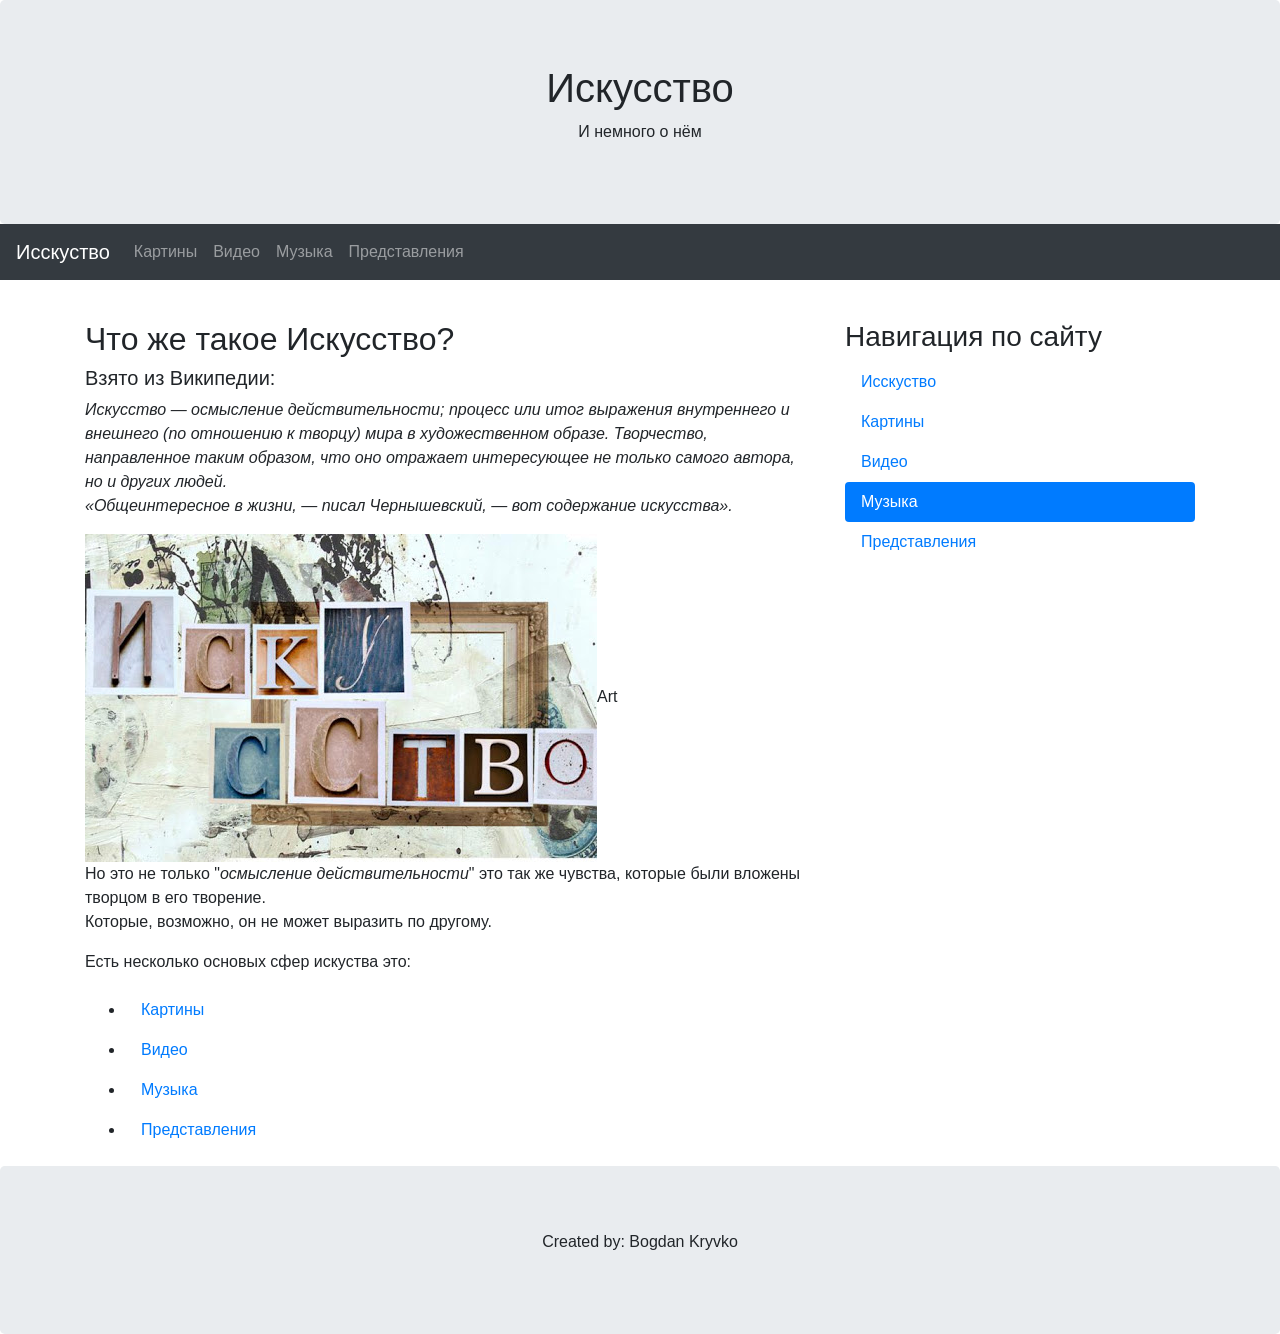
==== music.html @ 950c7cc3 "Create music.html" ====
<!DOCTYPE html>
<html lang="en">
<head>
  <title>Bootstrap 4 Website Example</title>
  <meta charset="utf-8">
  <meta name="viewport" content="width=device-width, initial-scale=1">
  <link rel="stylesheet" href="https://maxcdn.bootstrapcdn.com/bootstrap/4.4.1/css/bootstrap.min.css">
  <script src="https://ajax.googleapis.com/ajax/libs/jquery/3.4.1/jquery.min.js"></script>
  <script src="https://cdnjs.cloudflare.com/ajax/libs/popper.js/1.16.0/umd/popper.min.js"></script>
  <script src="https://maxcdn.bootstrapcdn.com/bootstrap/4.4.1/js/bootstrap.min.js"></script>
</head>
<body>
<div class="jumbotron text-center" style="margin-bottom:0">
  <h1>Искусство</h1>
  <p>И немного о нём</p>
</div>

<nav class="navbar navbar-expand-sm bg-dark navbar-dark">
  <a class="navbar-brand" href="index.html">Исскуство</a>
  <button class="navbar-toggler" type="button" data-toggle="collapse" data-target="#collapsibleNavbar">
    <span class="navbar-toggler-icon"></span>
  </button>
  <div class="collapse navbar-collapse" id="collapsibleNavbar">
    <ul class="navbar-nav">
        <li class="nav-item">
          <a class="nav-link" href="paint.html">Картины</a>
        </li>
        <li class="nav-item">
          <a class="nav-link" href="video.html">Видео</a>
        </li>
		<li class="nav-item">
          <a class="nav-link" href="music.html">Музыка</a>
        </li>
		<li class="nav-item">
          <a class="nav-link" href="performance.html">Представления</a>
        </li> 
    </ul>
  </div>  
</nav>

<div class="container" style="margin-top:40px">
  <div class="row">
    <div class="col-sm-8">
      <h2>Что же такое Искусство?</h2>
      <h5>Взято из Википедии:</h5>
	  <p><i>Искусство — осмысление действительности; процесс или итог выражения внутреннего и внешнего (по отношению к творцу) мира в художественном образе. Творчество, направленное таким образом, что оно отражает интересующее не только самого автора, но и других людей.<br/> «Общеинтересное в жизни, — писал Чернышевский, — вот содержание искусства».</i></p>
      <img src="Art.jpg">Art</img>
      <p>Но это не только "<i>осмысление действительности</i>" это так же чувства, которые были вложены творцом в его творение. </br>Которые, возможно, он не может выразить по другому.</p>
      <p>Есть несколько основых сфер искуства это:
	  <ul>
	  <li><a class="nav-link" href="#">Картины</a></li>
	  <li><a class="nav-link" href="#">Видео</a></li>
	  <li><a class="nav-link" href="#">Музыка</a></li>
	  <li><a class="nav-link" href="#">Представления</a></li>
	  </ul>
	  </p>
    </div>
	<div class="col-sm-4">
      <h3>Навигация по сайту</h3>
      <ul class="nav nav-pills flex-column">
        <li class="nav-item">
          <a class="nav-link" href="index.html">Исскуство</a>
        </li>
        <li class="nav-item">
          <a class="nav-link" href="paint.html">Картины</a>
        </li>
        <li class="nav-item">
          <a class="nav-link" href="video.html">Видео</a>
        </li>
		<li class="nav-item">
          <a class="nav-link active" href="music.html">Музыка</a>
        </li>
		<li class="nav-item">
          <a class="nav-link" href="performance.html">Представления</a>
        </li>
      </ul>
      <hr class="d-sm-none">
    </div>
  </div>
</div>
<div class="jumbotron text-center" style="margin-bottom:0">
  <p>Created by: Bogdan Kryvko</p>
</div>
</body>
</html>
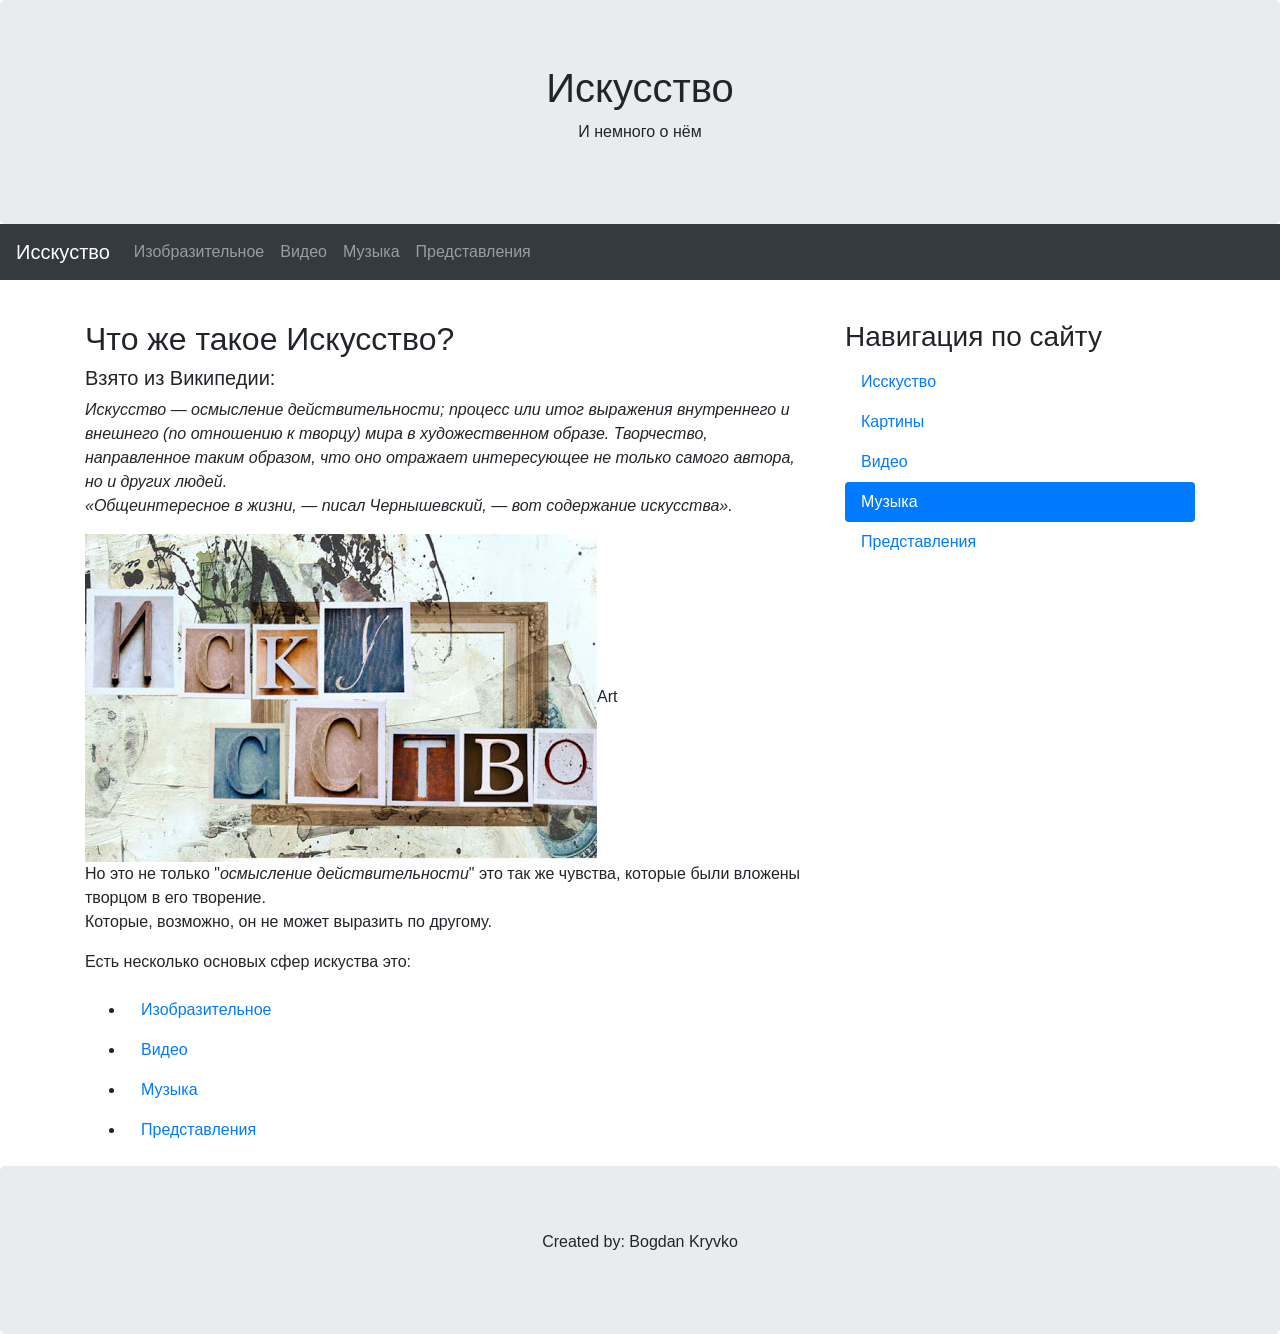
==== commit 4c604ea4: "23" ====
--- a/music.html
+++ b/music.html
@@ -23,7 +23,7 @@
   <div class="collapse navbar-collapse" id="collapsibleNavbar">
     <ul class="navbar-nav">
         <li class="nav-item">
-          <a class="nav-link" href="paint.html">Картины</a>
+          <a class="nav-link" href="paint.html">Изобразительное</a>
         </li>
         <li class="nav-item">
           <a class="nav-link" href="video.html">Видео</a>
@@ -48,7 +48,7 @@
       <p>Но это не только "<i>осмысление действительности</i>" это так же чувства, которые были вложены творцом в его творение. </br>Которые, возможно, он не может выразить по другому.</p>
       <p>Есть несколько основых сфер искуства это:
 	  <ul>
-	  <li><a class="nav-link" href="#">Картины</a></li>
+	  <li><a class="nav-link" href="#">Изобразительное</a></li>
 	  <li><a class="nav-link" href="#">Видео</a></li>
 	  <li><a class="nav-link" href="#">Музыка</a></li>
 	  <li><a class="nav-link" href="#">Представления</a></li>
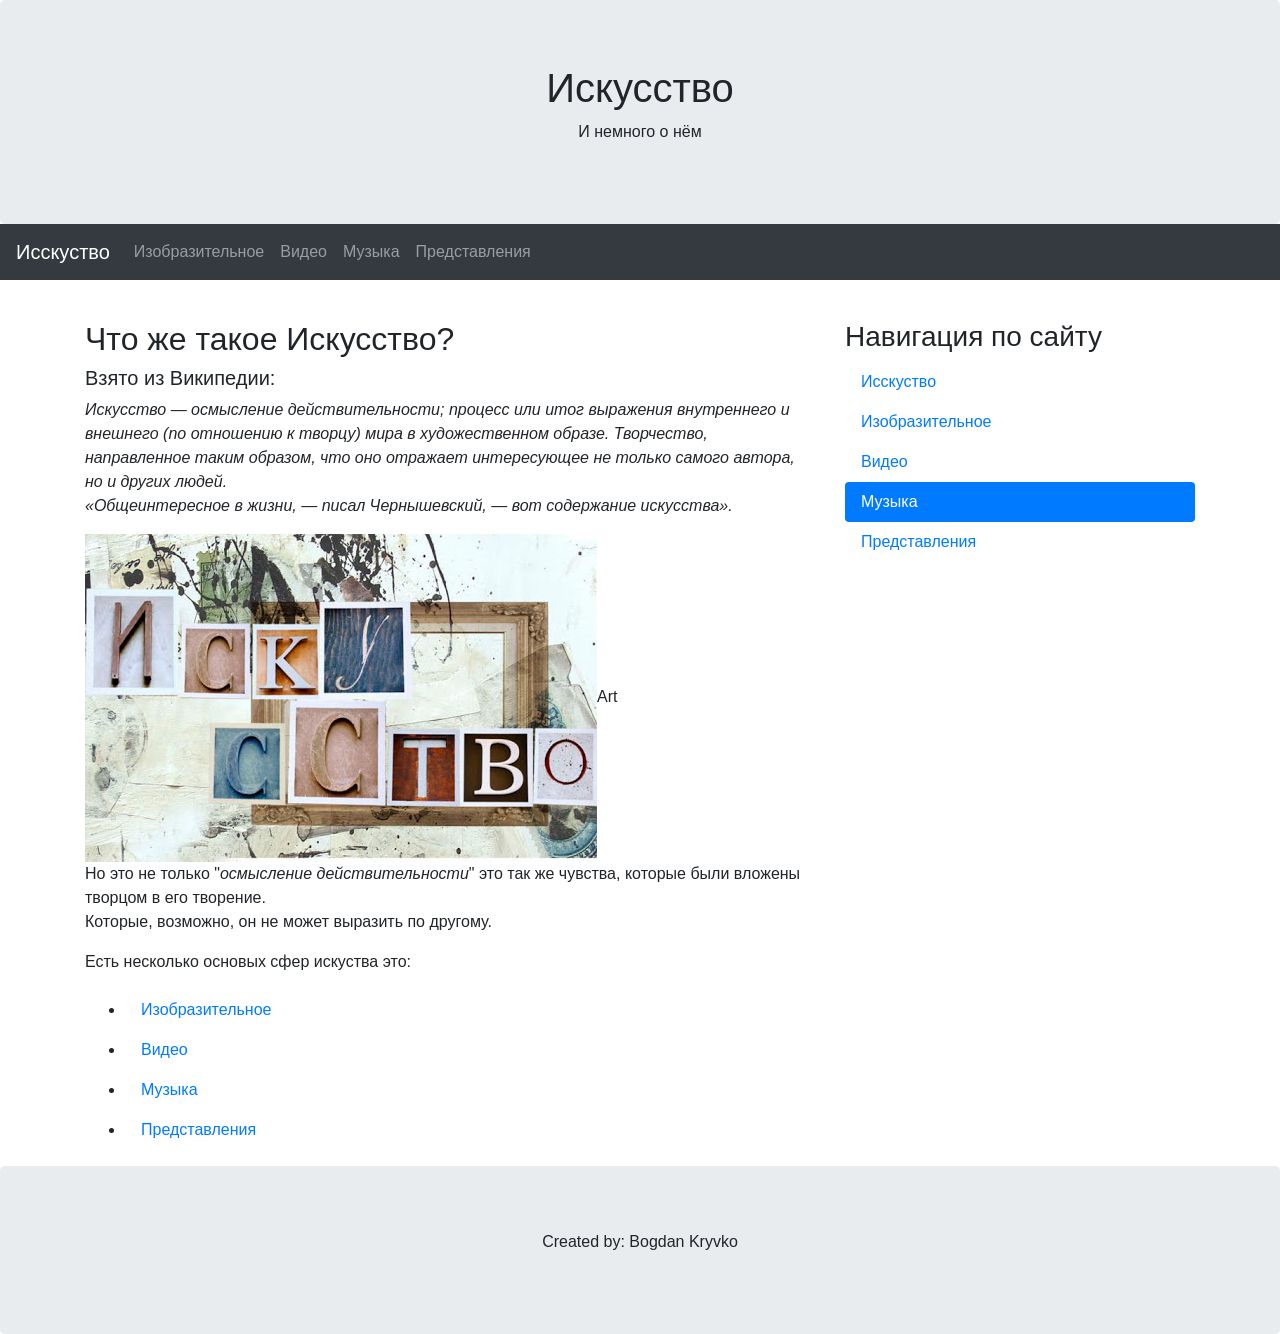
==== commit c8f81cc0: "6" ====
--- a/music.html
+++ b/music.html
@@ -62,7 +62,7 @@
           <a class="nav-link" href="index.html">Исскуство</a>
         </li>
         <li class="nav-item">
-          <a class="nav-link" href="paint.html">Картины</a>
+          <a class="nav-link" href="paint.html">Изобразительное</a>
         </li>
         <li class="nav-item">
           <a class="nav-link" href="video.html">Видео</a>
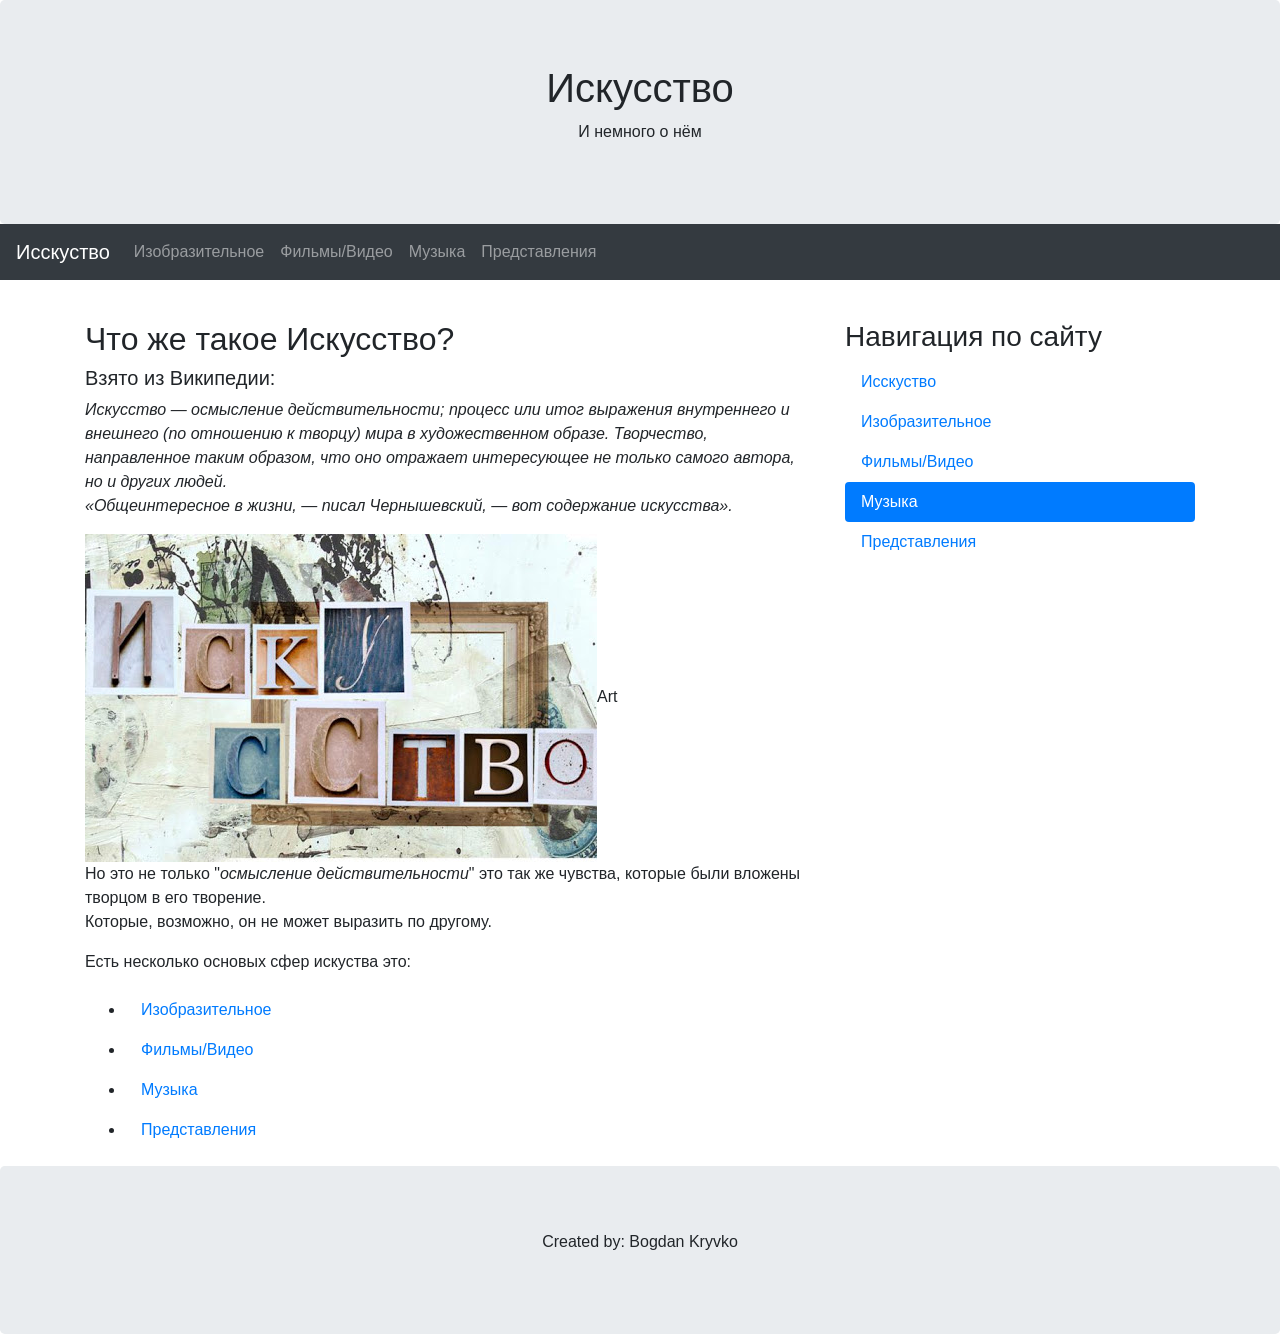
==== commit fa029fb4: "54" ====
--- a/music.html
+++ b/music.html
@@ -26,7 +26,7 @@
           <a class="nav-link" href="paint.html">Изобразительное</a>
         </li>
         <li class="nav-item">
-          <a class="nav-link" href="video.html">Видео</a>
+          <a class="nav-link" href="video.html">Фильмы/Видео</a>
         </li>
 		<li class="nav-item">
           <a class="nav-link" href="music.html">Музыка</a>
@@ -49,7 +49,7 @@
       <p>Есть несколько основых сфер искуства это:
 	  <ul>
 	  <li><a class="nav-link" href="#">Изобразительное</a></li>
-	  <li><a class="nav-link" href="#">Видео</a></li>
+	  <li><a class="nav-link" href="#">Фильмы/Видео</a></li>
 	  <li><a class="nav-link" href="#">Музыка</a></li>
 	  <li><a class="nav-link" href="#">Представления</a></li>
 	  </ul>
@@ -65,7 +65,7 @@
           <a class="nav-link" href="paint.html">Изобразительное</a>
         </li>
         <li class="nav-item">
-          <a class="nav-link" href="video.html">Видео</a>
+          <a class="nav-link" href="video.html">Фильмы/Видео</a>
         </li>
 		<li class="nav-item">
           <a class="nav-link active" href="music.html">Музыка</a>
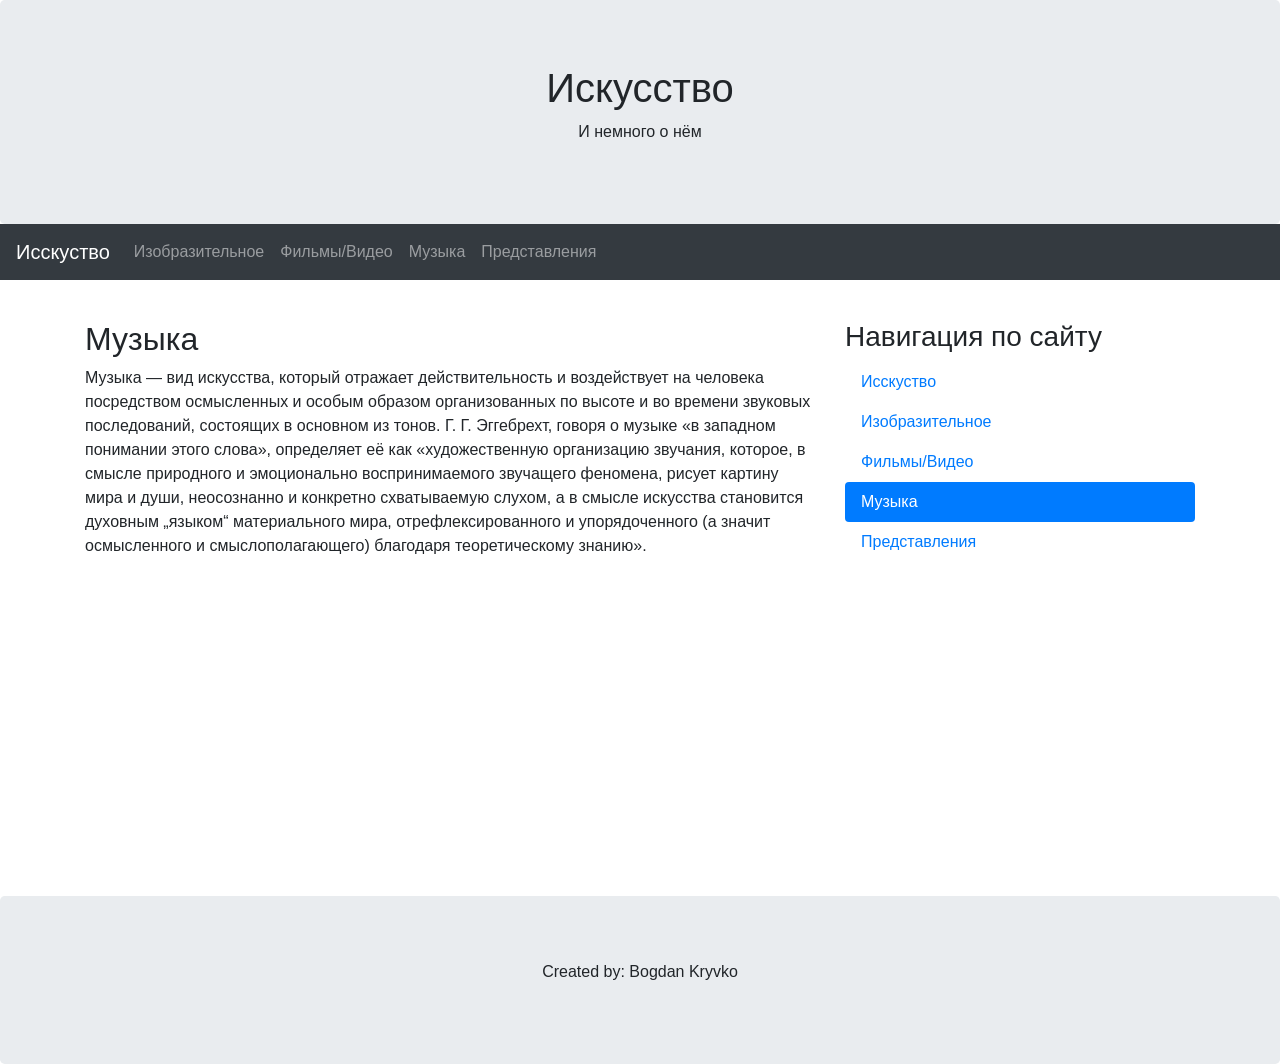
==== commit 85a3b646: "Update music.html" ====
--- a/music.html
+++ b/music.html
@@ -41,19 +41,10 @@
 <div class="container" style="margin-top:40px">
   <div class="row">
     <div class="col-sm-8">
-      <h2>Что же такое Искусство?</h2>
-      <h5>Взято из Википедии:</h5>
-	  <p><i>Искусство — осмысление действительности; процесс или итог выражения внутреннего и внешнего (по отношению к творцу) мира в художественном образе. Творчество, направленное таким образом, что оно отражает интересующее не только самого автора, но и других людей.<br/> «Общеинтересное в жизни, — писал Чернышевский, — вот содержание искусства».</i></p>
-      <img src="Art.jpg">Art</img>
-      <p>Но это не только "<i>осмысление действительности</i>" это так же чувства, которые были вложены творцом в его творение. </br>Которые, возможно, он не может выразить по другому.</p>
-      <p>Есть несколько основых сфер искуства это:
-	  <ul>
-	  <li><a class="nav-link" href="#">Изобразительное</a></li>
-	  <li><a class="nav-link" href="#">Фильмы/Видео</a></li>
-	  <li><a class="nav-link" href="#">Музыка</a></li>
-	  <li><a class="nav-link" href="#">Представления</a></li>
-	  </ul>
+      <h2>Музыка</h2>
+      <p>Музыка — вид искусства, который отражает действительность и воздействует на человека посредством осмысленных и особым образом организованных по высоте и во времени звуковых последований, состоящих в основном из тонов. Г. Г. Эггебрехт, говоря о музыке «в западном понимании этого слова», определяет её как «художественную организацию звучания, которое, в смысле природного и эмоционально воспринимаемого звучащего феномена, рисует картину мира и души, неосознанно и конкретно схватываемую слухом, а в смысле искусства становится духовным „языком“ материального мира, отрефлексированного и упорядоченного (а значит осмысленного и смыслополагающего) благодаря теоретическому знанию». 
 	  </p>
+	  <iframe width="560" height="315" src="https://www.youtube.com/embed/hSWBb4KOF6s" frameborder="0" allow="accelerometer; autoplay; encrypted-media; gyroscope; picture-in-picture" allowfullscreen></iframe>
     </div>
 	<div class="col-sm-4">
       <h3>Навигация по сайту</h3>
